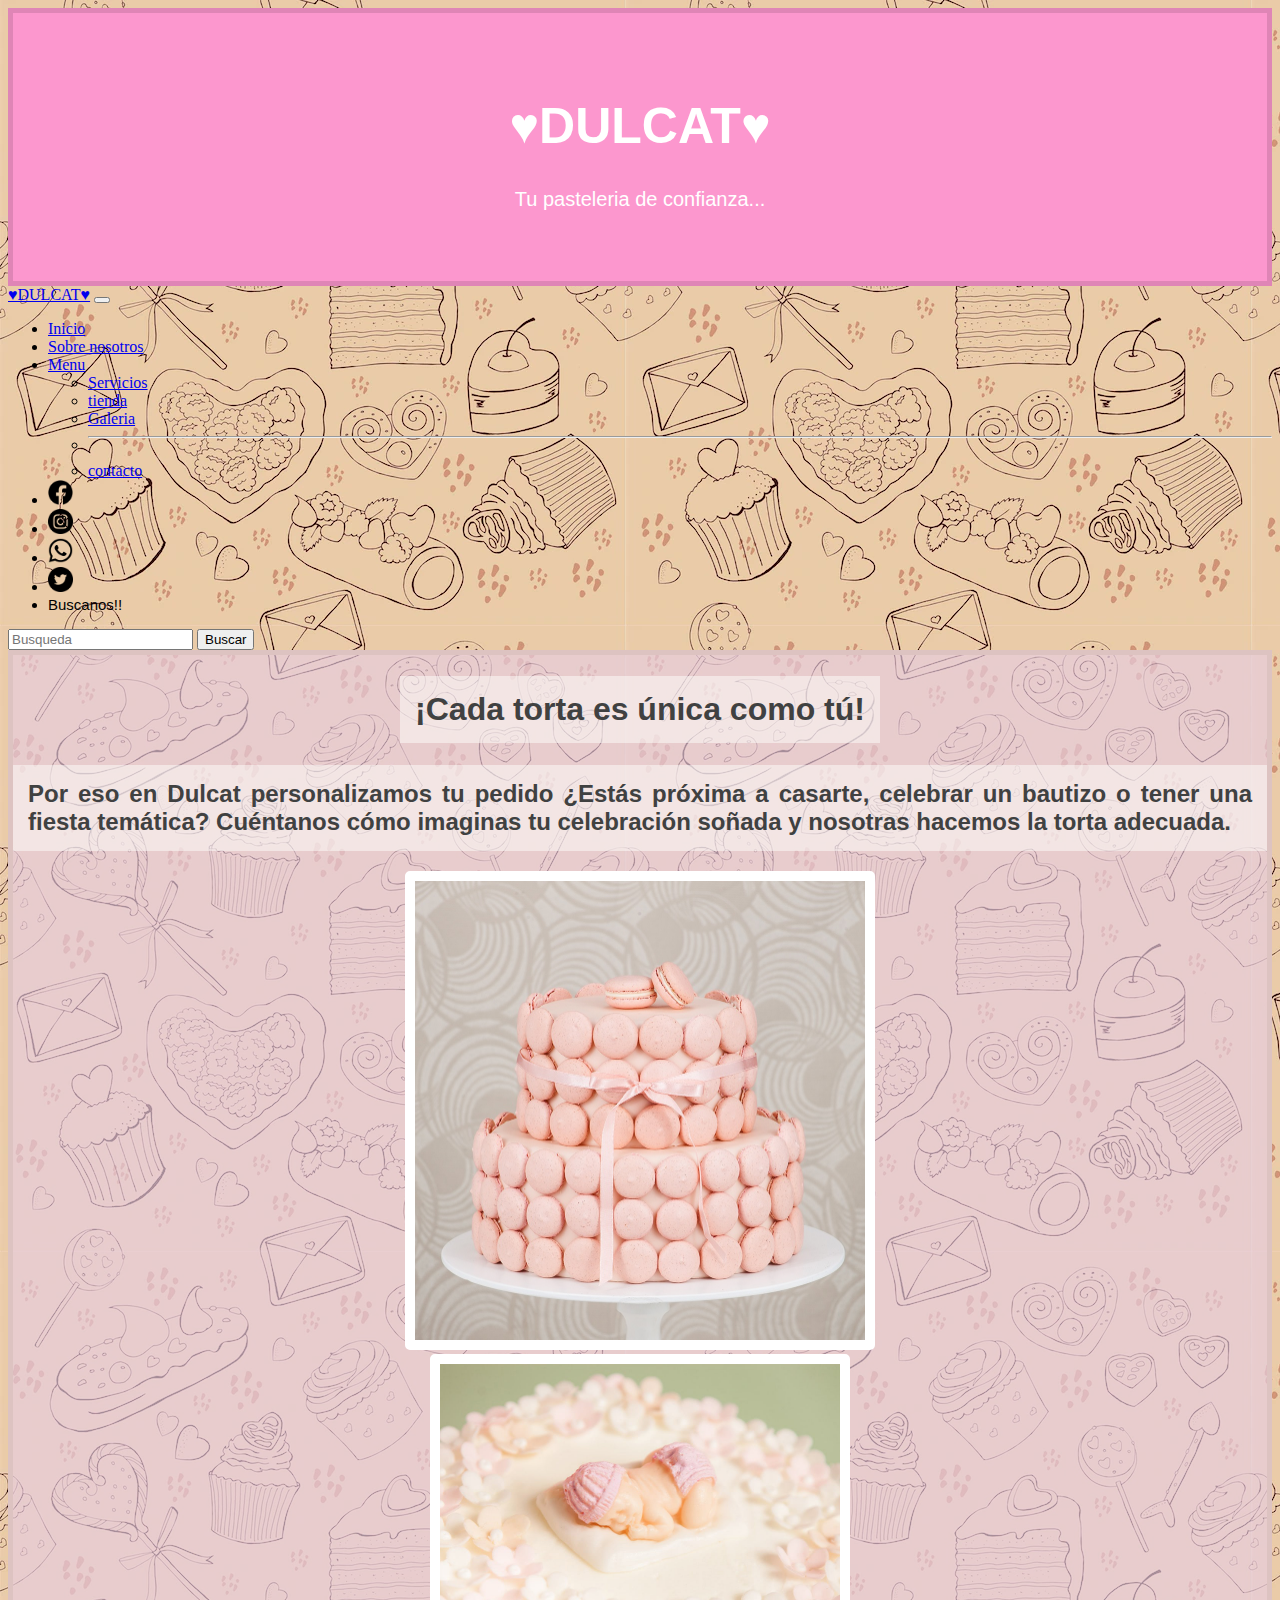
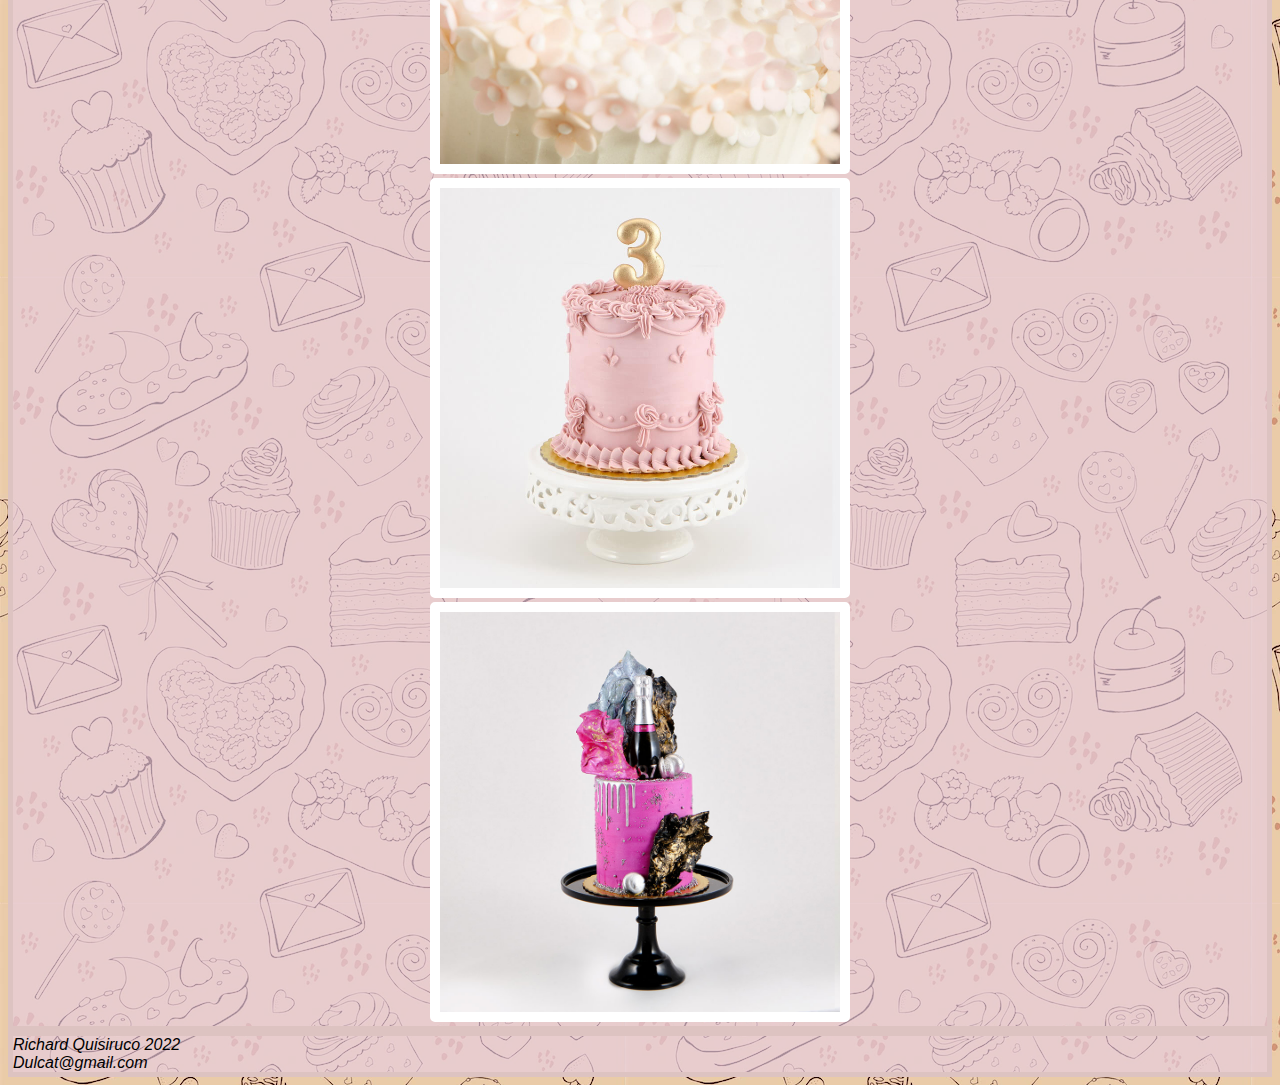
==== index.html @ e0907a98 "prueba1" ====
<!DOCTYPE html>
<html lang="es">

<head>
    <meta charset="UTF-8">
    <meta http-equiv="X-UA-Compatible" content="IE=edge">
    <meta name="viewport" content="width=device-width, initial-scale=1.0">
    <link rel="stylesheet" href="./Estilos/estilos2.css">
    <link href="https://cdn.jsdelivr.net/npm/bootstrap@5.2.0/dist/css/bootstrap.min.css" rel="stylesheet"
        integrity="sha384-gH2yIJqKdNHPEq0n4Mqa/HGKIhSkIHeL5AyhkYV8i59U5AR6csBvApHHNl/vI1Bx" crossorigin="anonymous">
    <!--tipo de letra-->
    <link rel="preconectar" href="https://fonts.googleapis.com">
    <link rel="preconectar" href="https://fonts.gstatic.com" crossorigin>
    <link href="https: //fonts.googleapis.com/css2? family= Mochiy+Pop+One & display=swap" rel="stylesheet">
    <title>Dulcat</title>
</head>

<body>
    <!--cabezera primera fila-->
    <section class="container-fluid text-center">
        <header class="fondocabezera">
            <div class="col">
                <H1 class="titulo">♥DULCAT♥</H1>
                <p class="parrafo">Tu pasteleria de confianza...</p>
            </div>


            </div>
        </header>
        <!--contenido segunda fila iconos de navegacion-->
        <nav class="navbar navbar-expand-lg bg-light">
            <div class="container-fluid">
                <a class="navbar-brand" href="#">♥DULCAT♥</a>
                <button class="navbar-toggler" type="button" data-bs-toggle="collapse"
                    data-bs-target="#navbarSupportedContent" aria-controls="navbarSupportedContent"
                    aria-expanded="false" aria-label="Toggle navigation">
                    <span class="navbar-toggler-icon"></span>
                </button>
                <div class="collapse navbar-collapse" id="navbarSupportedContent">
                    <ul class="navbar-nav me-auto mb-2 mb-lg-0">
                        <li class="nav-item">
                            <a class="nav-link active" aria-current="page" href="./index.html">Inicio</a>
                        </li>
                        <li class="nav-item">
                            <a class="nav-link" href="./paginas/sobre nosotros.html">Sobre nosotros</a>
                        </li>
                        <li class="nav-item dropdown">
                            <a class="nav-link dropdown-toggle" href="#" role="button" data-bs-toggle="dropdown"
                                aria-expanded="false">
                                Menu
                            </a>
                            <ul class="dropdown-menu">
                                <li><a class="dropdown-item" href="./paginas/servicios.html">Servicios</a></li>
                                <li><a class="dropdown-item" href="./paginas/tienda.html">tienda</a></li>
                                <li><a class="dropdown-item" href="./paginas/galeria.html">Galeria</a></li>
                                <li>
                                    <hr class="dropdown-divider">
                                </li>
                                <li><a class="dropdown-item" href="./paginas/contactos.html">contacto</a></li>
                            </ul>
                        <li class="nav-item">
                            <a href="https://www.facebook.com" target="blank">
                                <img src="./paginas/iconos/facebook.png" alt="facebook" width="25px">
                            </a>
                        </li>
                        <li class="nav-item">
                            <a href="https://www.instagram.com" target="blank">
                                <img src="./paginas/iconos/instagram.png" alt="instagram" width="25px">
                        </li>
                        <li class="nav-item">
                            <a href="https://www.whatsapp.com" target="blank">
                                <img src="./paginas/iconos/whatsapp.png" alt="whatsapp" width="25px">
                            </a>
                        </li>
                        <li class="nav-item">
                            <a href="https://twitter.com" target="blank">
                                <img src="./paginas/iconos/twitter.png" alt="twitter" width="25px">
                            </a>
                        </li>

                        </li>
                        <li class="nav-item buscanos">
                            <a class="nav-link disabled buscanos">Buscanos!!</a>
                        </li>
                    </ul>
                    <form class="d-flex" role="search">
                        <input class="form-control me-2" type="search" placeholder="Busqueda" aria-label="Search">
                        <button class="btn btn-outline-success" type="submit">Buscar</button>
                    </form>
                </div>
            </div>
        </nav>
        <!--contenido tercera y cuarta fila-->
        <section class="contenido">
            <div class="row align-self-center">
                <div class="col gy-5">
                    <h1 class="parrafo2 text-center">¡Cada torta es única como tú!</h1>
                    <h2 class="parrafo2">Por eso en Dulcat personalizamos tu pedido
                        ¿Estás próxima a casarte, celebrar un bautizo o tener una fiesta temática? Cuéntanos cómo
                        imaginas tu celebración soñada y nosotras hacemos la torta adecuada.
                    </h2>
                </div>
                <div class="col gy-5">
                    <img class="tortas" src="/paginas/IMAGENES/MG_5176-copia.jpg" alt="torta de bodas" width="450px">
                </div>
            </div>
            <div class="row align-self-center">
                <div class="col gy-5">
                    <img class="tortas" src="/paginas/IMAGENES/bautizo.jpg" alt="torta de bodas" width="400px">
                </div>
                <div class="col gy-5">
                    <img class="tortas" src="/paginas/IMAGENES/dulcat-studio032881-1.jpg" alt="torta de bodas"
                        width="400px">
                </div>
                <div class="col gy-5">
                    <img class="tortas" src="/paginas/IMAGENES/dulcat-studio03326.jpg" alt="torta de bodas"
                        width="400px">
                </div>
            </div>
        </section>
        <!--pie de pagina-->
        <section class="piedepagina">
            <footer>
                <address>
                    Richard Quisiruco 2022<br />
                    Dulcat@gmail.com
                </address>
            </footer>
            </div>

        </section>
    </section>
    <script src="https://cdn.jsdelivr.net/npm/bootstrap@5.2.0/dist/js/bootstrap.bundle.min.js"
        integrity="sha384-A3rJD856KowSb7dwlZdYEkO39Gagi7vIsF0jrRAoQmDKKtQBHUuLZ9AsSv4jD4Xa"
        crossorigin="anonymous"></script>
</body>

</html>
---- Estilos/estilos2.css ----
body {
    background-image: url(/paginas/IMAGENES/pasteleria.webp);
    margin:none;
}
/*titulo central*/
.fondocabezera {
    background-color: rgb(252, 151, 206);
    padding: 50px;
    border: 05px solid rgb(223, 133, 182);
    text-decoration: none;
}
.titulo {
    text-align: center;
    font-family: 'Mochiy Pop One', sans-serif;
    font-size: 50px;
    color: rgb(255, 255, 255);  
}
.parrafo {
    color: rgb(255, 255, 255);
    font-size: 20px;
    text-align: center;
    font-family: 'Mochiy Pop One', sans-serif 
}
/*botones de navegacion*/
.pestañas {
    color: rgb(255, 250, 250);
    font-size: 30px;
    border-radius: 05px;
    text-decoration: none;
    font-family: 'Mochiy Pop One', sans-serif;   
}
.row {
    text-align: center;
    justify-items: center;
    align-items: center;

}
.col {
    text-align: center;
    text-align: center;
    justify-items: center;
    align-items: center;
}
/*iconos de redes sociales*/
.buscanos {
    font-size: 15px;
    bottom: bolder;
    font-family: 'Mochiy Pop One', sans-serif;
    animation-name: buscanos;
    animation-duration: 2s;
    animation-timing-function: ease;
    animation-iteration-count: infinite;
}

@keyframes buscanos {
    100% {background-color: rgba(230, 204, 222, 0.692);}
}
/*imagenes de torta*/
.tortas {
    border: 10px solid rgb(255, 255, 255);
    border-radius: 05px;
    transition: width 3s;
}
.tortas:hover {
    width: 600px;
}

/*contenido*/
.contenido {
    border: 05px solid rgb(221, 195, 193);
    background-color: rgba(230, 204, 222, 0.692);

}
.parrafo2 {
    color: rgb(64, 65, 65);
    text-align: justify;
    font-family: 'Mochiy Pop One', sans-serif;
    padding: 15px;
    background-color: rgba(253, 253, 250, 0.514);
}
/*formulario*/
.formulario {
    background-color: rgba(230, 204, 222, 0.692);
}

/*footer*/
.piedepagina {
    border: 05px solid rgb(221, 195, 193);
    background-color: rgba(230, 204, 222, 0.692);
    font-family: 'Mochiy Pop One', sans-serif;
}
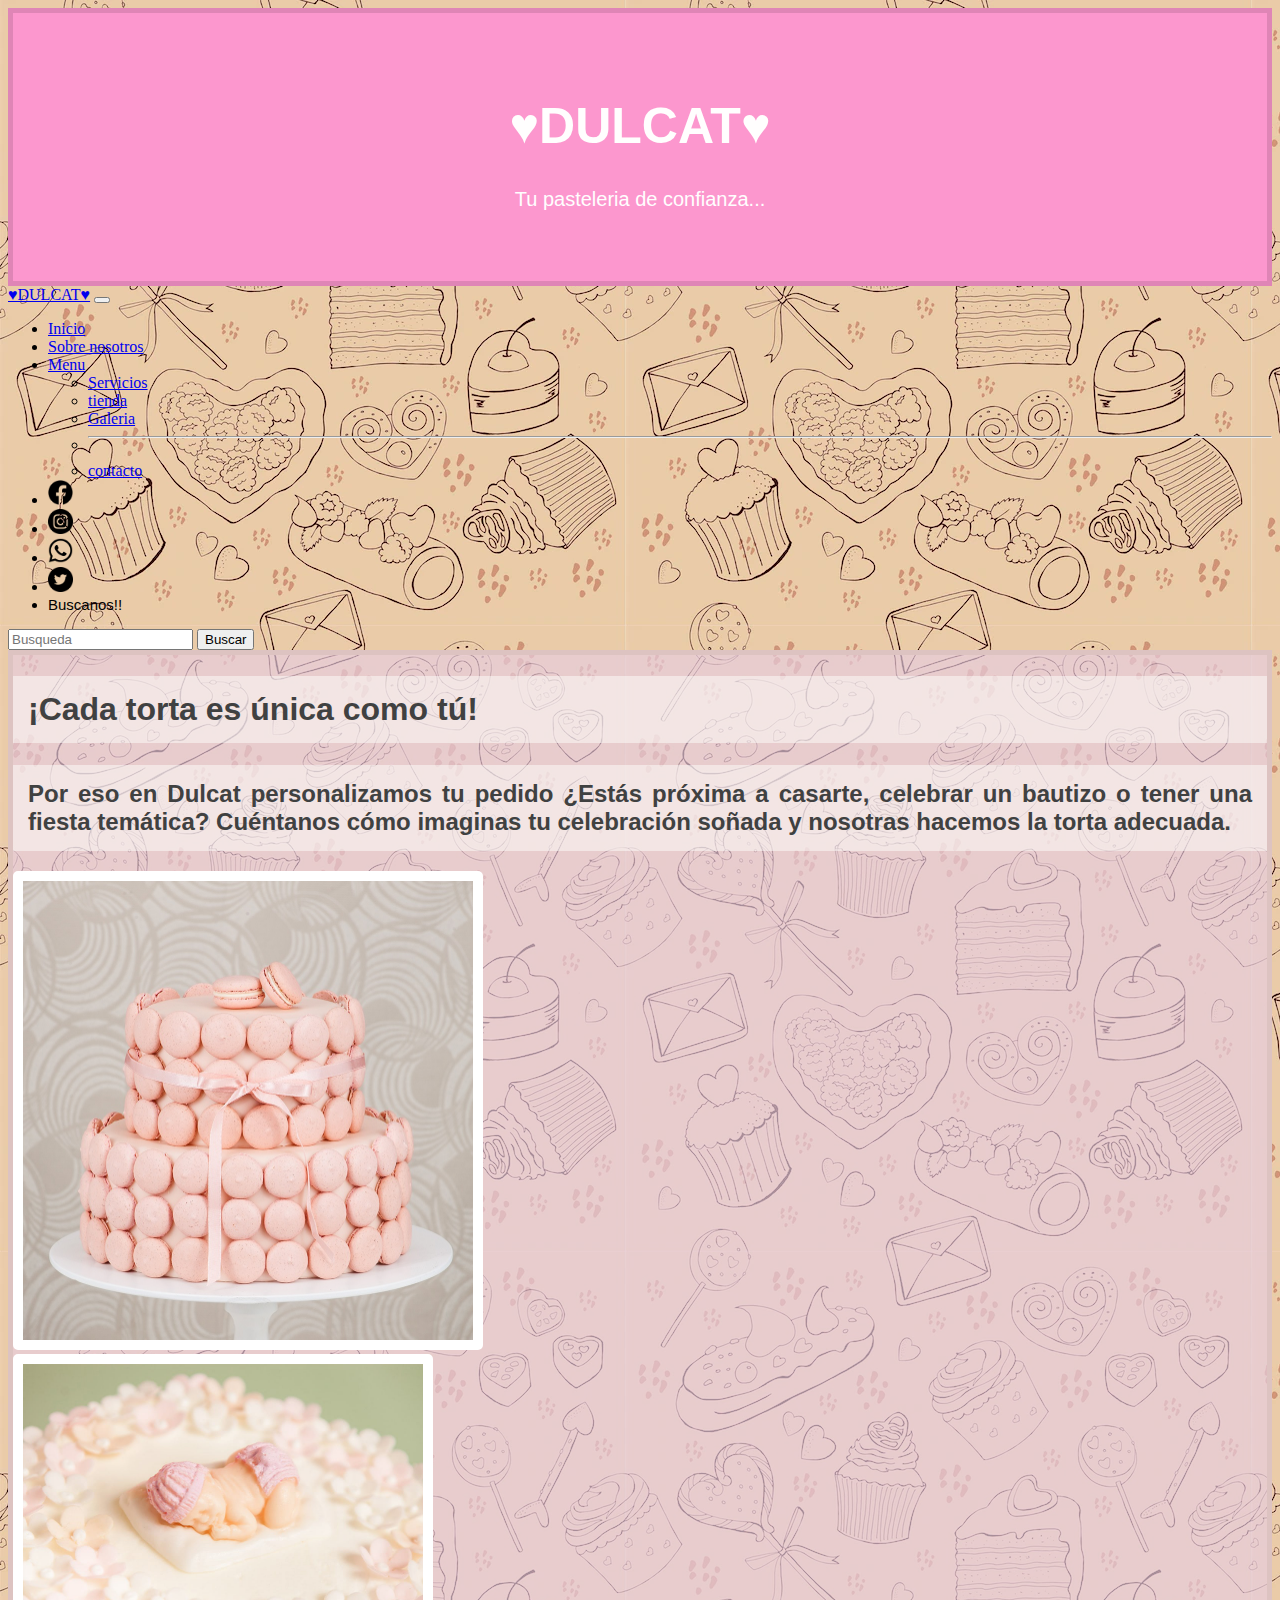
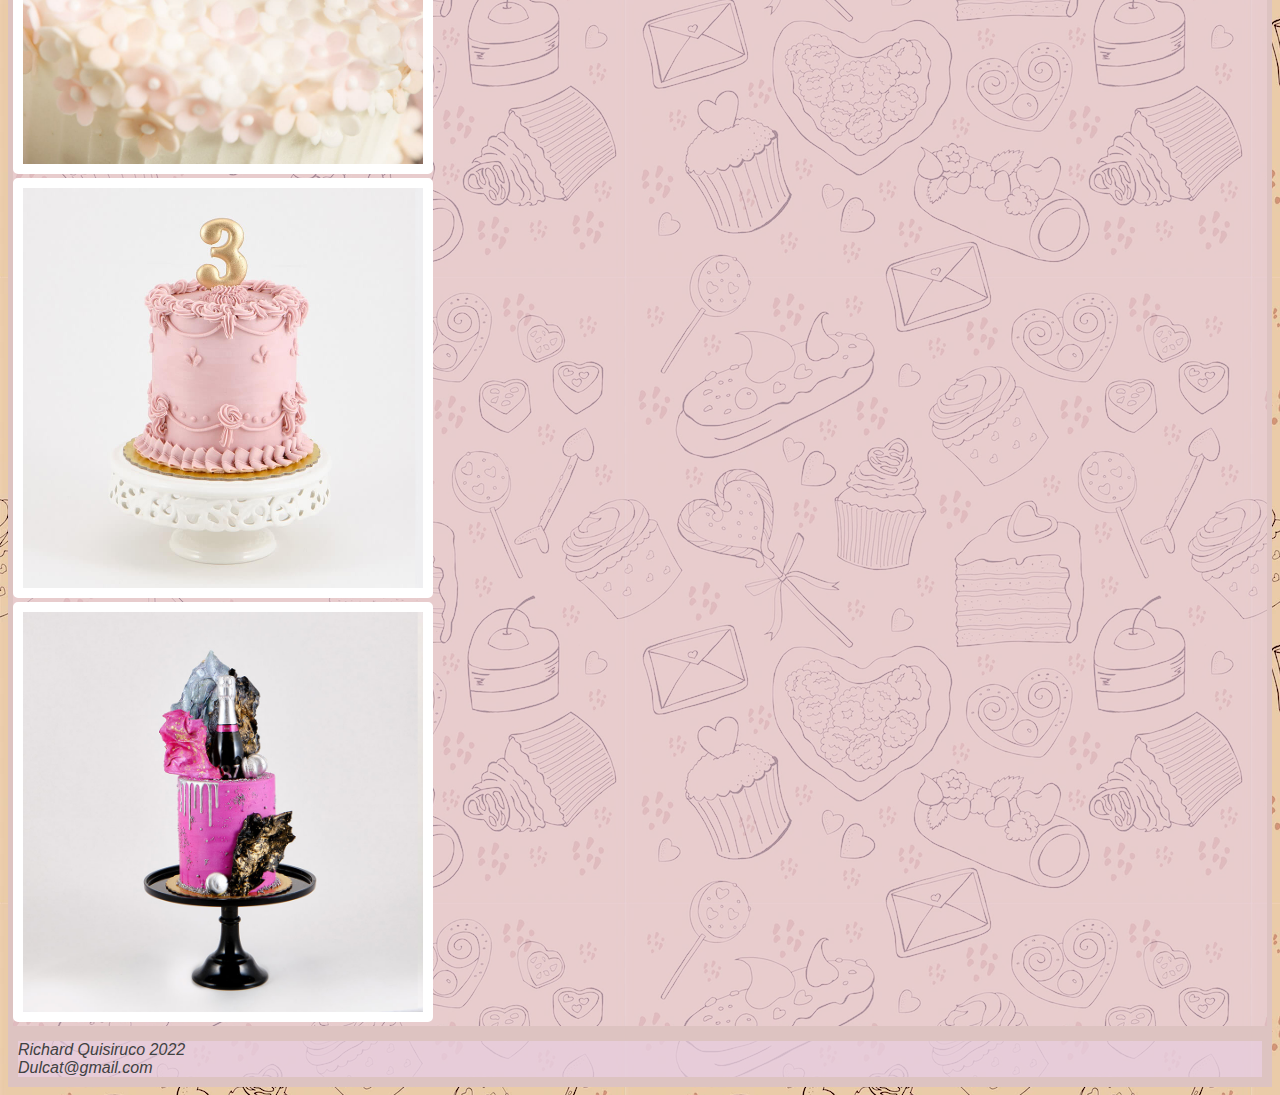
==== commit da97f695: "agregando scss,import y variables" ====
--- a/index.html
+++ b/index.html
@@ -5,7 +5,7 @@
     <meta charset="UTF-8">
     <meta http-equiv="X-UA-Compatible" content="IE=edge">
     <meta name="viewport" content="width=device-width, initial-scale=1.0">
-    <link rel="stylesheet" href="./Estilos/estilos2.css">
+    <link rel="stylesheet" href="./Estilos/Estilos.css">
     <link href="https://cdn.jsdelivr.net/npm/bootstrap@5.2.0/dist/css/bootstrap.min.css" rel="stylesheet"
         integrity="sha384-gH2yIJqKdNHPEq0n4Mqa/HGKIhSkIHeL5AyhkYV8i59U5AR6csBvApHHNl/vI1Bx" crossorigin="anonymous">
     <!--tipo de letra-->
@@ -60,21 +60,21 @@
                             </ul>
                         <li class="nav-item">
                             <a href="https://www.facebook.com" target="blank">
-                                <img src="./paginas/iconos/facebook.png" alt="facebook" width="25px">
+                                <img src="./iconos/facebook.png" alt="facebook" width="25px">
                             </a>
                         </li>
                         <li class="nav-item">
                             <a href="https://www.instagram.com" target="blank">
-                                <img src="./paginas/iconos/instagram.png" alt="instagram" width="25px">
+                                <img src="./iconos/instagram.png" alt="instagram" width="25px">
                         </li>
                         <li class="nav-item">
                             <a href="https://www.whatsapp.com" target="blank">
-                                <img src="./paginas/iconos/whatsapp.png" alt="whatsapp" width="25px">
+                                <img src="./iconos/whatsapp.png" alt="whatsapp" width="25px">
                             </a>
                         </li>
                         <li class="nav-item">
                             <a href="https://twitter.com" target="blank">
-                                <img src="./paginas/iconos/twitter.png" alt="twitter" width="25px">
+                                <img src="./iconos/twitter.png" alt="twitter" width="25px">
                             </a>
                         </li>
 
@@ -101,19 +101,19 @@
                     </h2>
                 </div>
                 <div class="col gy-5">
-                    <img class="tortas" src="/paginas/IMAGENES/MG_5176-copia.jpg" alt="torta de bodas" width="450px">
+                    <img class="tortas" src="./IMAGENES/MG_5176-copia.jpg" alt="torta de bodas" width="450px">
                 </div>
             </div>
             <div class="row align-self-center">
                 <div class="col gy-5">
-                    <img class="tortas" src="/paginas/IMAGENES/bautizo.jpg" alt="torta de bodas" width="400px">
+                    <img class="tortas" src="./IMAGENES/bautizo.jpg" alt="torta de bodas" width="400px">
                 </div>
                 <div class="col gy-5">
-                    <img class="tortas" src="/paginas/IMAGENES/dulcat-studio032881-1.jpg" alt="torta de bodas"
+                    <img class="tortas" src="./IMAGENES/dulcat-studio032881-1.jpg" alt="torta de bodas"
                         width="400px">
                 </div>
                 <div class="col gy-5">
-                    <img class="tortas" src="/paginas/IMAGENES/dulcat-studio03326.jpg" alt="torta de bodas"
+                    <img class="tortas" src="./IMAGENES/dulcat-studio03326.jpg" alt="torta de bodas"
                         width="400px">
                 </div>
             </div>
--- a/Estilos/Estilos.css
+++ b/Estilos/Estilos.css
@@ -0,0 +1,80 @@
+body {
+  background-image: url(../IMAGENES/pasteleria.webp);
+}
+body section header {
+  background-color: rgb(252, 151, 206);
+  padding: 50px;
+  border: 5px solid rgb(223, 133, 182);
+  text-decoration: none;
+}
+body section header div h1 {
+  text-align: center;
+  font-family: "Mochiy Pop One", sans-serif;
+  font-size: 50px;
+  color: rgb(255, 254, 254);
+}
+body section header div p {
+  color: rgb(255, 254, 254);
+  font-size: 20px;
+  text-align: center;
+  font-family: "Mochiy Pop One", sans-serif;
+}
+body section section {
+  border: 5px solid rgb(221, 195, 193);
+  background-color: rgba(230, 204, 222, 0.692);
+}
+
+.contenido div div h1 {
+  color: rgb(64, 65, 65);
+  text-align: justify;
+  font-family: "Mochiy Pop One", sans-serif;
+  padding: 15px;
+  background-color: rgba(253, 253, 250, 0.514);
+}
+.contenido div div h2 {
+  color: rgb(64, 65, 65);
+  text-align: justify;
+  font-family: "Mochiy Pop One", sans-serif;
+  padding: 15px;
+  background-color: rgba(253, 253, 250, 0.514);
+}
+.contenido div div img {
+  border: 10px solid rgb(255, 255, 255);
+  border-radius: 5px;
+  transition: width 2s;
+}
+.contenido div div img:hover {
+  width: 465px;
+}
+
+.buscanos {
+  font-size: 15px;
+  bottom: bolder;
+  font-family: "Mochiy Pop One", sans-serif;
+  -webkit-animation-name: buscanos;
+          animation-name: buscanos;
+  -webkit-animation-duration: 2s;
+          animation-duration: 2s;
+  -webkit-animation-timing-function: ease;
+          animation-timing-function: ease;
+  -webkit-animation-iteration-count: infinite;
+          animation-iteration-count: infinite;
+}
+
+@-webkit-keyframes buscanos {
+  100% {
+    background-color: rgba(230, 204, 222, 0.692);
+  }
+}
+
+@keyframes buscanos {
+  100% {
+    background-color: rgba(230, 204, 222, 0.692);
+  }
+}
+section footer address {
+  border: 5px solid rgb(221, 195, 193);
+  background-color: rgba(230, 204, 222, 0.692);
+  font-family: "Mochiy Pop One", sans-serif;
+  color: rgb(64, 65, 65);
+}/*# sourceMappingURL=estilos.css.map */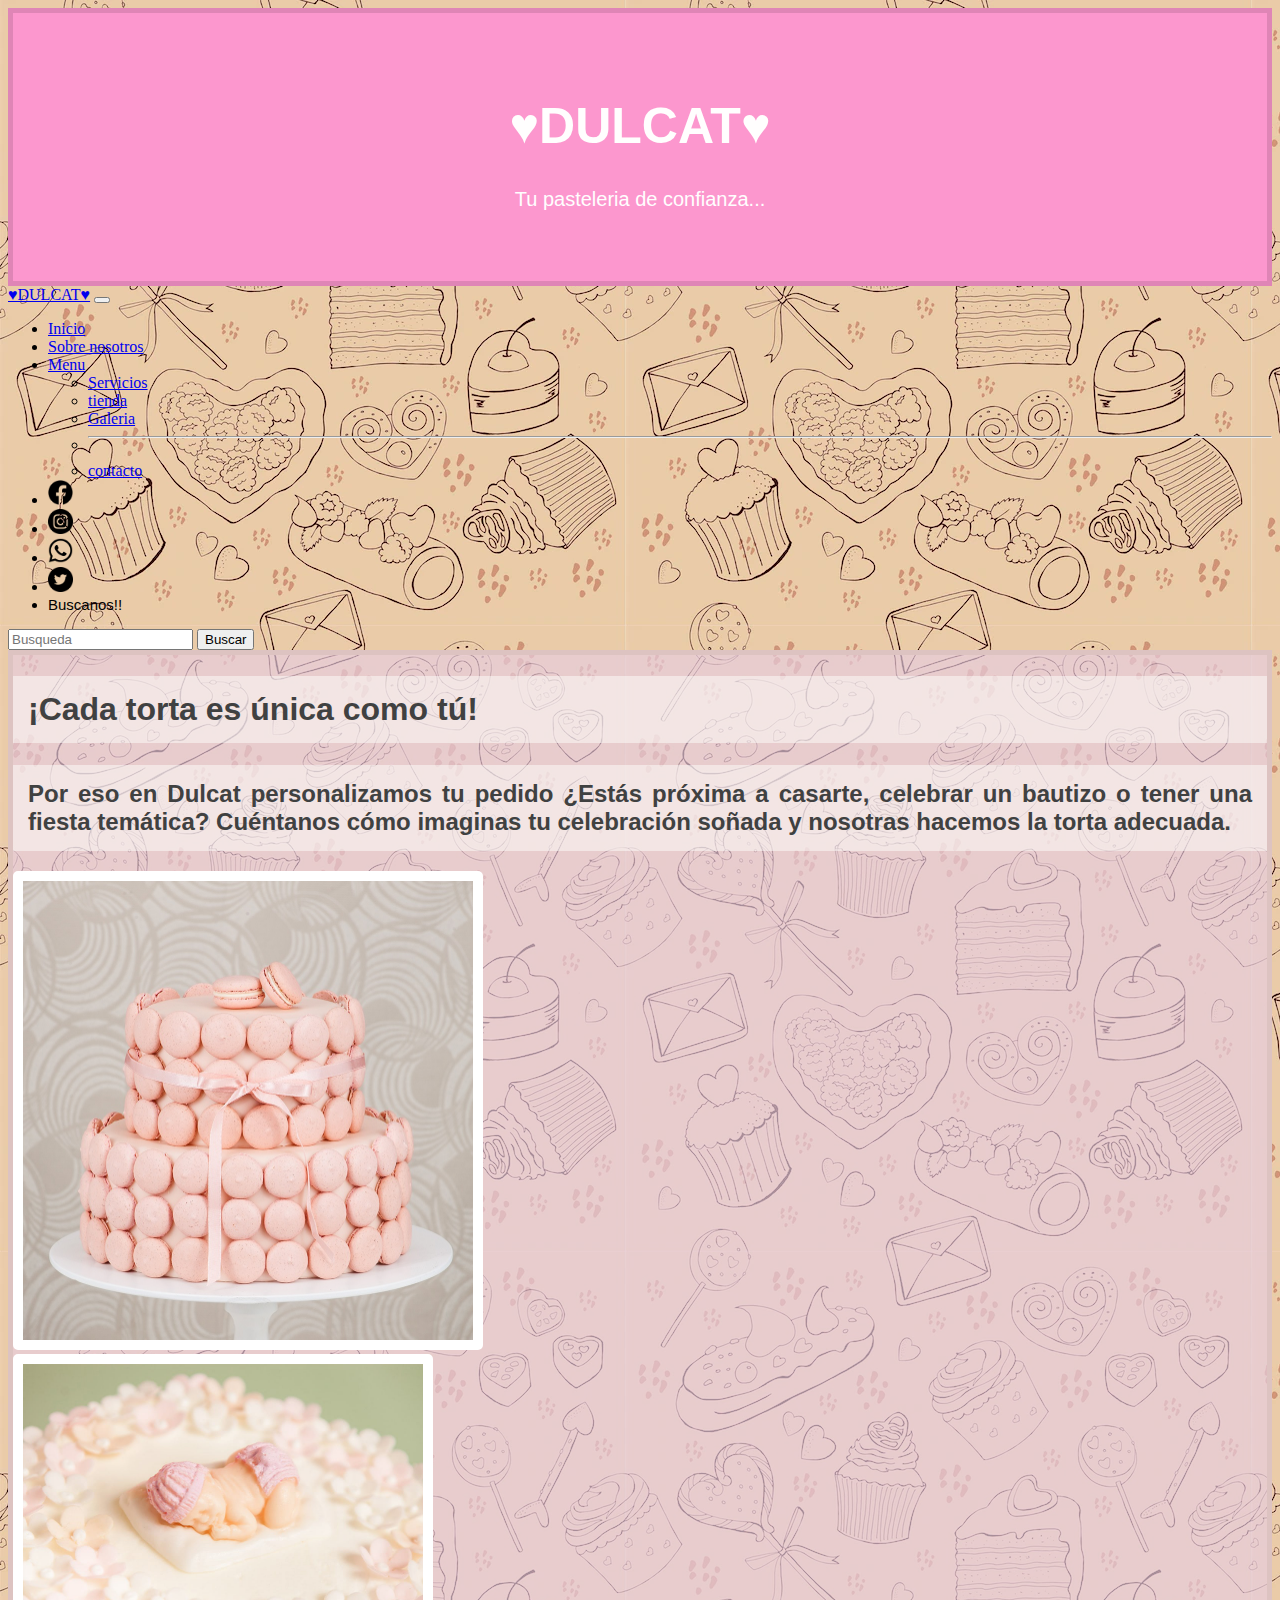
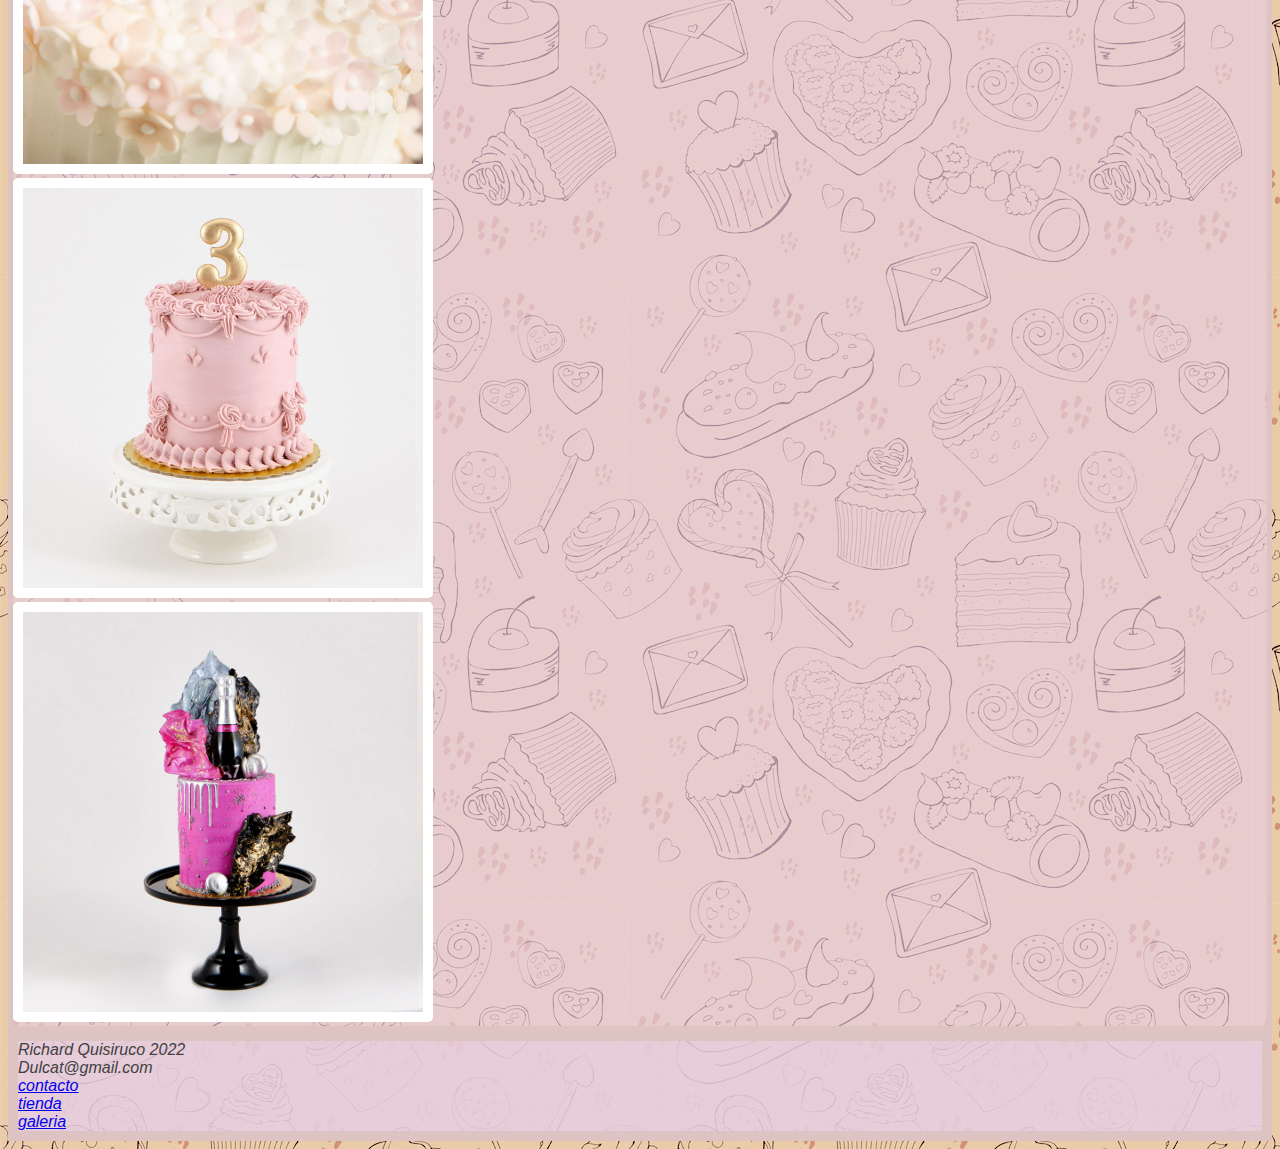
==== commit 2e61983a: "actualizacion extend,mixin y maps" ====
--- a/index.html
+++ b/index.html
@@ -12,6 +12,8 @@
     <link rel="preconectar" href="https://fonts.googleapis.com">
     <link rel="preconectar" href="https://fonts.gstatic.com" crossorigin>
     <link href="https: //fonts.googleapis.com/css2? family= Mochiy+Pop+One & display=swap" rel="stylesheet">
+    <meta name="description" content="sitio de venta de tortas">
+    <meta name="keywords" content="tortas,dulces,decorativas,tortas de boda,pasteles">
     <title>Dulcat</title>
 </head>
 
@@ -124,6 +126,15 @@
                 <address>
                     Richard Quisiruco 2022<br />
                     Dulcat@gmail.com
+                    <div>
+                        <a href="./paginas/contactos.html" class="mapa">contacto</a>
+                    </div>
+                    <div>
+                        <a href="./paginas/tienda.html" class="mapa">tienda</a>
+                    </div>
+                    <div>
+                        <a href="./paginas/galeria.html" class="mapa">galeria</a>
+                    </div>
                 </address>
             </footer>
             </div>
--- a/Estilos/Estilos.css
+++ b/Estilos/Estilos.css
@@ -11,6 +11,7 @@
   text-align: center;
   font-family: "Mochiy Pop One", sans-serif;
   font-size: 50px;
+  /*intente cambiar este color del texto con la variable y me salio error*/
   color: rgb(255, 254, 254);
 }
 body section header div p {
@@ -37,14 +38,6 @@
   font-family: "Mochiy Pop One", sans-serif;
   padding: 15px;
   background-color: rgba(253, 253, 250, 0.514);
-}
-.contenido div div img {
-  border: 10px solid rgb(255, 255, 255);
-  border-radius: 5px;
-  transition: width 2s;
-}
-.contenido div div img:hover {
-  width: 465px;
 }
 
 .buscanos {
@@ -77,4 +70,28 @@
   background-color: rgba(230, 204, 222, 0.692);
   font-family: "Mochiy Pop One", sans-serif;
   color: rgb(64, 65, 65);
+}
+
+.tortas:hover {
+  width: 520px;
+}
+
+.parrafo2 {
+  color: rgb(64, 65, 65);
+  text-align: justify;
+  font-family: "Mochiy Pop One", sans-serif;
+  padding: 15px;
+  background-color: rgba(253, 253, 250, 0.514);
+}
+
+.tortas {
+  border: 10px solid rgb(255, 255, 255);
+  border-radius: 5px;
+  transition: width 3s;
+}
+
+.formulario {
+  color: rgb(51, 46, 66);
+  background-color: rgba(241, 198, 228, 0.795);
+  font-family: "Mochiy Pop One", sans-serif;
 }/*# sourceMappingURL=estilos.css.map */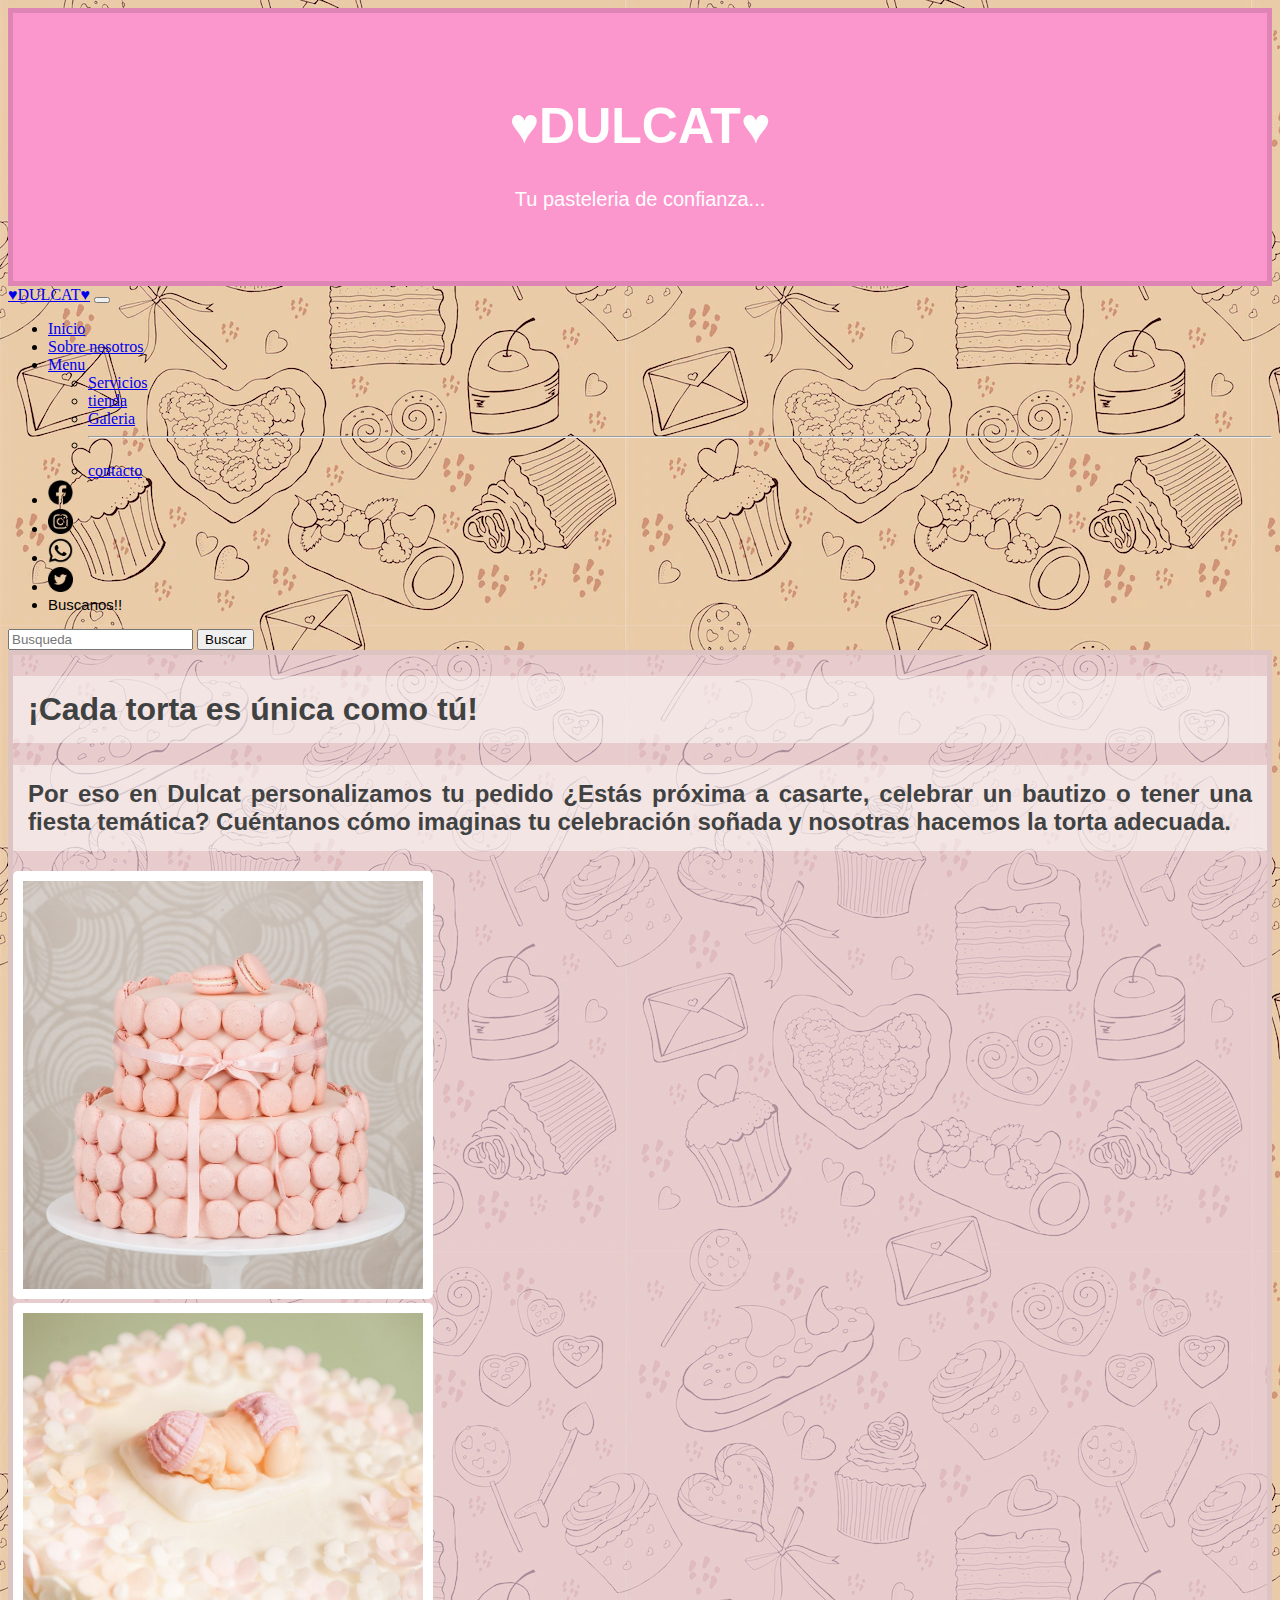
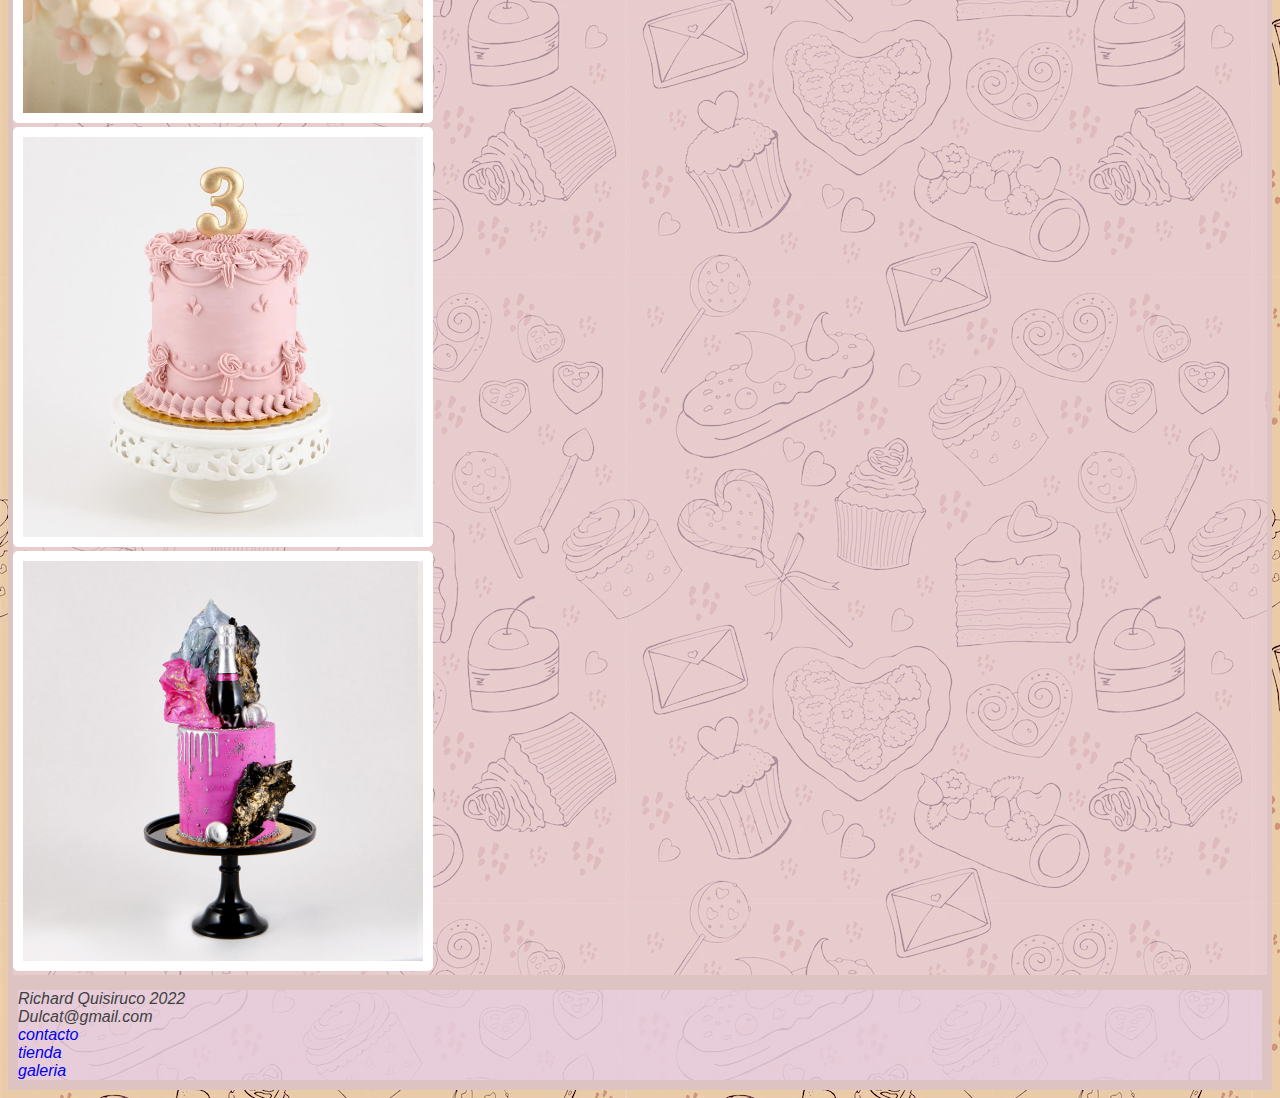
==== commit 4b81fddb: "prueba de correcciones" ====
--- a/index.html
+++ b/index.html
@@ -12,6 +12,7 @@
     <link rel="preconectar" href="https://fonts.googleapis.com">
     <link rel="preconectar" href="https://fonts.gstatic.com" crossorigin>
     <link href="https: //fonts.googleapis.com/css2? family= Mochiy+Pop+One & display=swap" rel="stylesheet">
+    <link rel="shortcut icon" href="./iconos/icons8-pastel-de-limón-64.png">
     <meta name="description" content="sitio de venta de tortas">
     <meta name="keywords" content="tortas,dulces,decorativas,tortas de boda,pasteles">
     <title>Dulcat</title>
@@ -103,7 +104,7 @@
                     </h2>
                 </div>
                 <div class="col gy-5">
-                    <img class="tortas" src="./IMAGENES/MG_5176-copia.jpg" alt="torta de bodas" width="450px">
+                    <img class="tortas" src="./IMAGENES/MG_5176-copia.jpg" alt="torta de bodas" width="400px">
                 </div>
             </div>
             <div class="row align-self-center">
--- a/Estilos/Estilos.css
+++ b/Estilos/Estilos.css
@@ -72,8 +72,12 @@
   color: rgb(64, 65, 65);
 }
 
+.mapa {
+  text-decoration: none;
+}
+
 .tortas:hover {
-  width: 520px;
+  width: 450px;
 }
 
 .parrafo2 {
@@ -87,7 +91,7 @@
 .tortas {
   border: 10px solid rgb(255, 255, 255);
   border-radius: 5px;
-  transition: width 3s;
+  transition: width 1s;
 }
 
 .formulario {
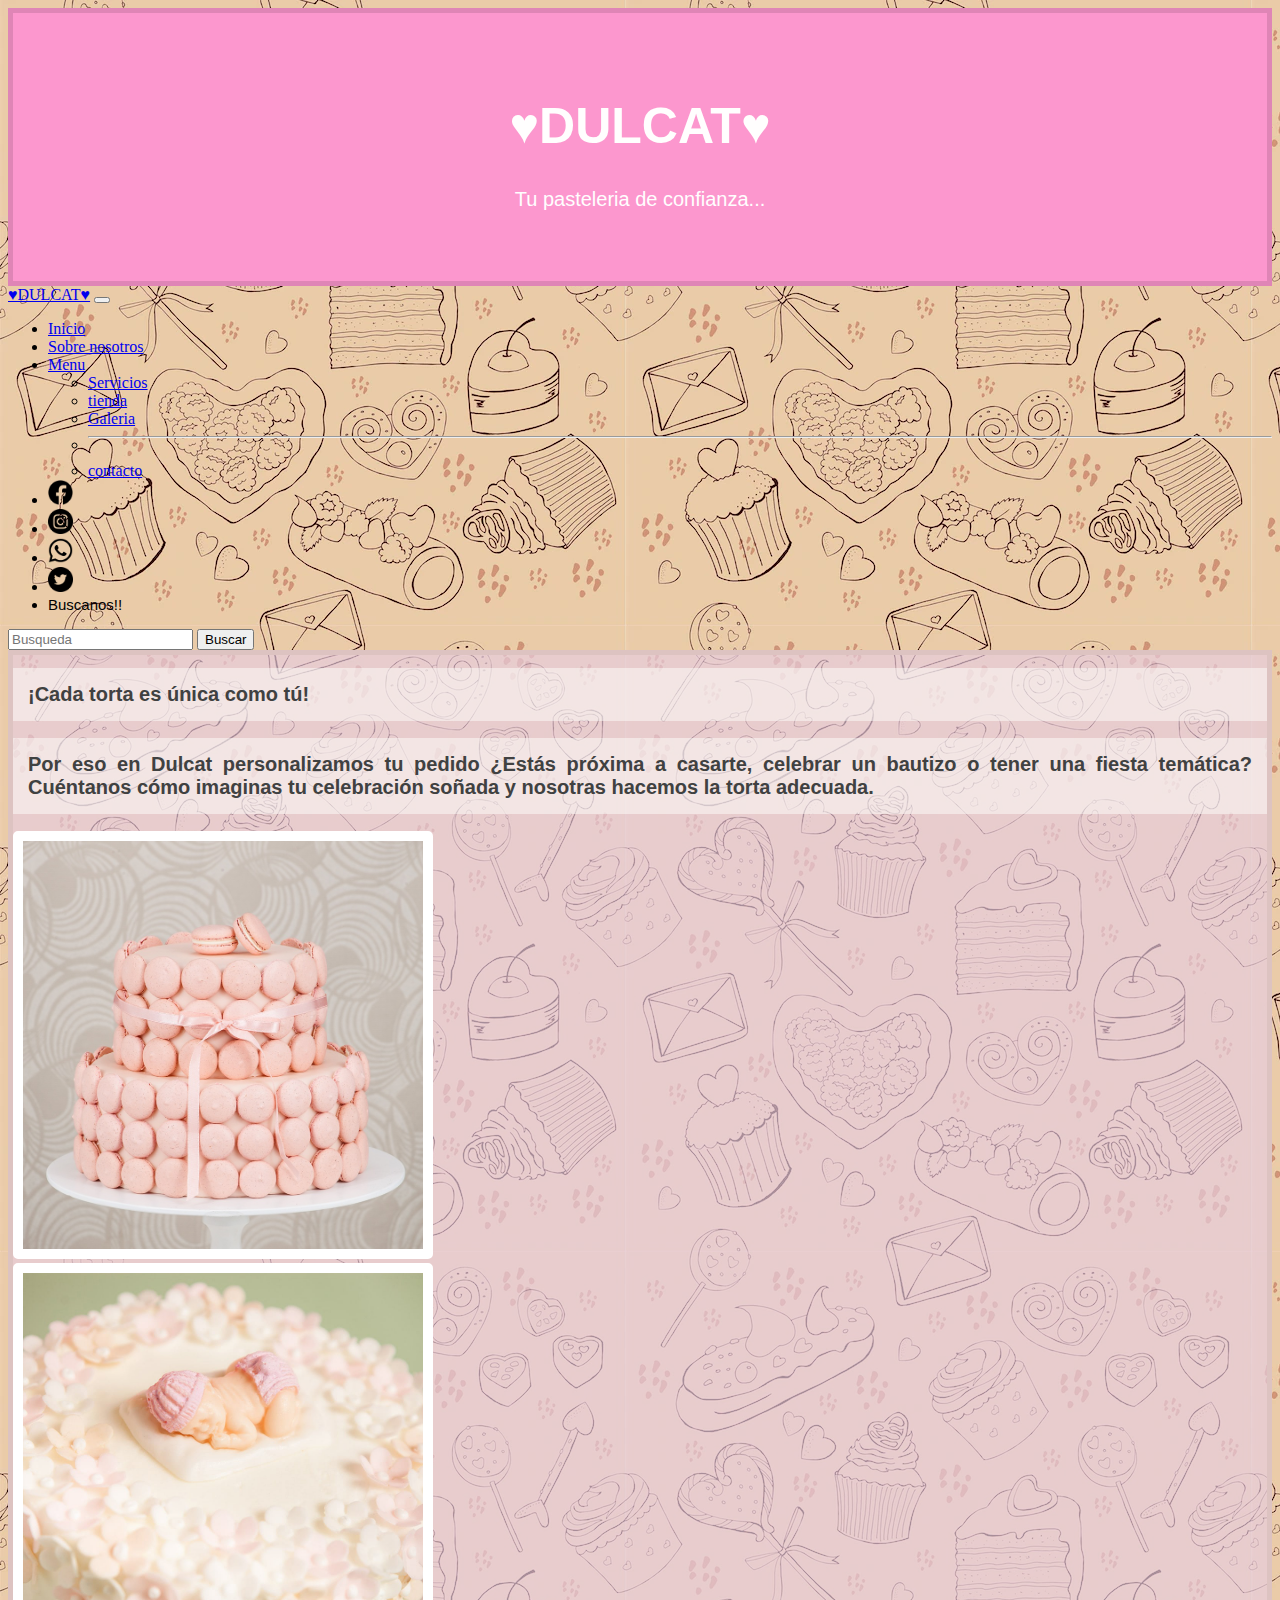
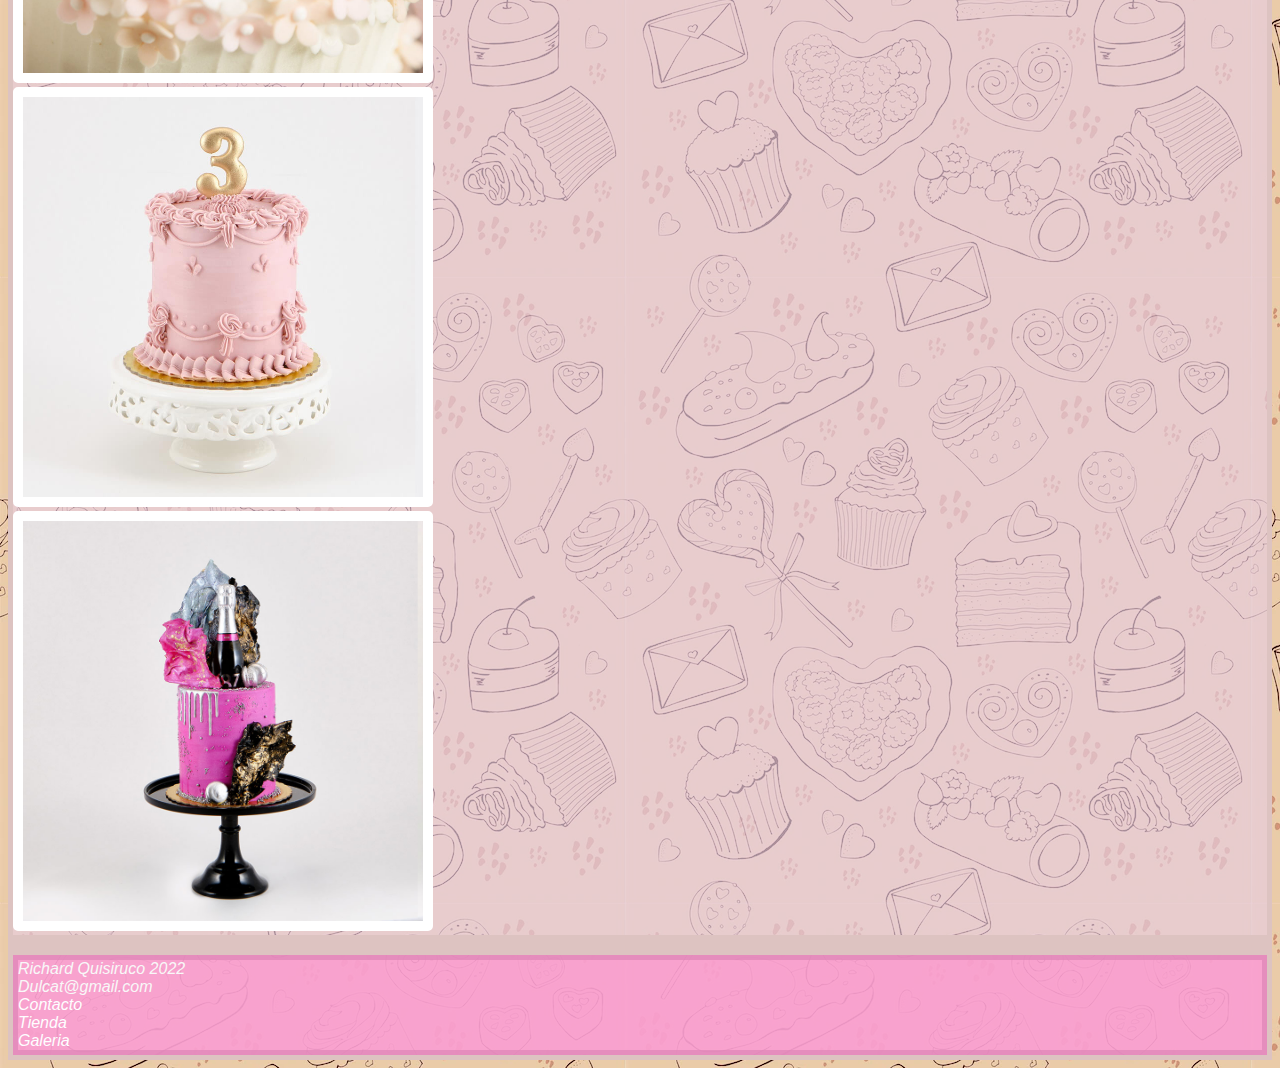
==== commit 953442a3: "agregado y actualizacion" ====
--- a/index.html
+++ b/index.html
@@ -112,15 +112,18 @@
                     <img class="tortas" src="./IMAGENES/bautizo.jpg" alt="torta de bodas" width="400px">
                 </div>
                 <div class="col gy-5">
-                    <img class="tortas" src="./IMAGENES/dulcat-studio032881-1.jpg" alt="torta de bodas"
-                        width="400px">
+                    <img class="tortas" src="./IMAGENES/dulcat-studio032881-1.jpg" alt="torta de bodas" width="400px">
                 </div>
                 <div class="col gy-5">
-                    <img class="tortas" src="./IMAGENES/dulcat-studio03326.jpg" alt="torta de bodas"
-                        width="400px">
+                    <img class="tortas" src="./IMAGENES/dulcat-studio03326.jpg" alt="torta de bodas" width="400px">
                 </div>
             </div>
         </section>
+        <!--contenido quinta fila-->
+        <section class="contenido">
+            
+        </section>
+
         <!--pie de pagina-->
         <section class="piedepagina">
             <footer>
@@ -128,13 +131,13 @@
                     Richard Quisiruco 2022<br />
                     Dulcat@gmail.com
                     <div>
-                        <a href="./paginas/contactos.html" class="mapa">contacto</a>
+                        <a href="./paginas/contactos.html" class="mapa">Contacto</a>
                     </div>
                     <div>
-                        <a href="./paginas/tienda.html" class="mapa">tienda</a>
+                        <a href="./paginas/tienda.html" class="mapa">Tienda</a>
                     </div>
                     <div>
-                        <a href="./paginas/galeria.html" class="mapa">galeria</a>
+                        <a href="./paginas/galeria.html" class="mapa">Galeria</a>
                     </div>
                 </address>
             </footer>
--- a/Estilos/Estilos.css
+++ b/Estilos/Estilos.css
@@ -66,18 +66,26 @@
   }
 }
 section footer address {
-  border: 5px solid rgb(221, 195, 193);
-  background-color: rgba(230, 204, 222, 0.692);
+  border: 5px solid rgba(223, 133, 183, 0.74);
+  background-color: rgba(252, 151, 206, 0.788);
   font-family: "Mochiy Pop One", sans-serif;
-  color: rgb(64, 65, 65);
+  color: rgb(248, 248, 248);
 }
 
 .mapa {
   text-decoration: none;
+  color: rgb(254, 254, 255);
 }
 
 .tortas:hover {
   width: 450px;
+}
+
+.d-block {
+  margin: 0 auto;
+  max-width: 60%;
+  border: 10px solid rgb(255, 255, 255);
+  border-radius: 5px;
 }
 
 .parrafo2 {
@@ -85,6 +93,7 @@
   text-align: justify;
   font-family: "Mochiy Pop One", sans-serif;
   padding: 15px;
+  font-size: 20px;
   background-color: rgba(253, 253, 250, 0.514);
 }
 
@@ -96,6 +105,9 @@
 
 .formulario {
   color: rgb(51, 46, 66);
-  background-color: rgba(241, 198, 228, 0.795);
+  background-color: rgba(230, 204, 222, 0.692);
+}
+.formulario label {
   font-family: "Mochiy Pop One", sans-serif;
+  color: rgb(80, 107, 131);
 }/*# sourceMappingURL=estilos.css.map */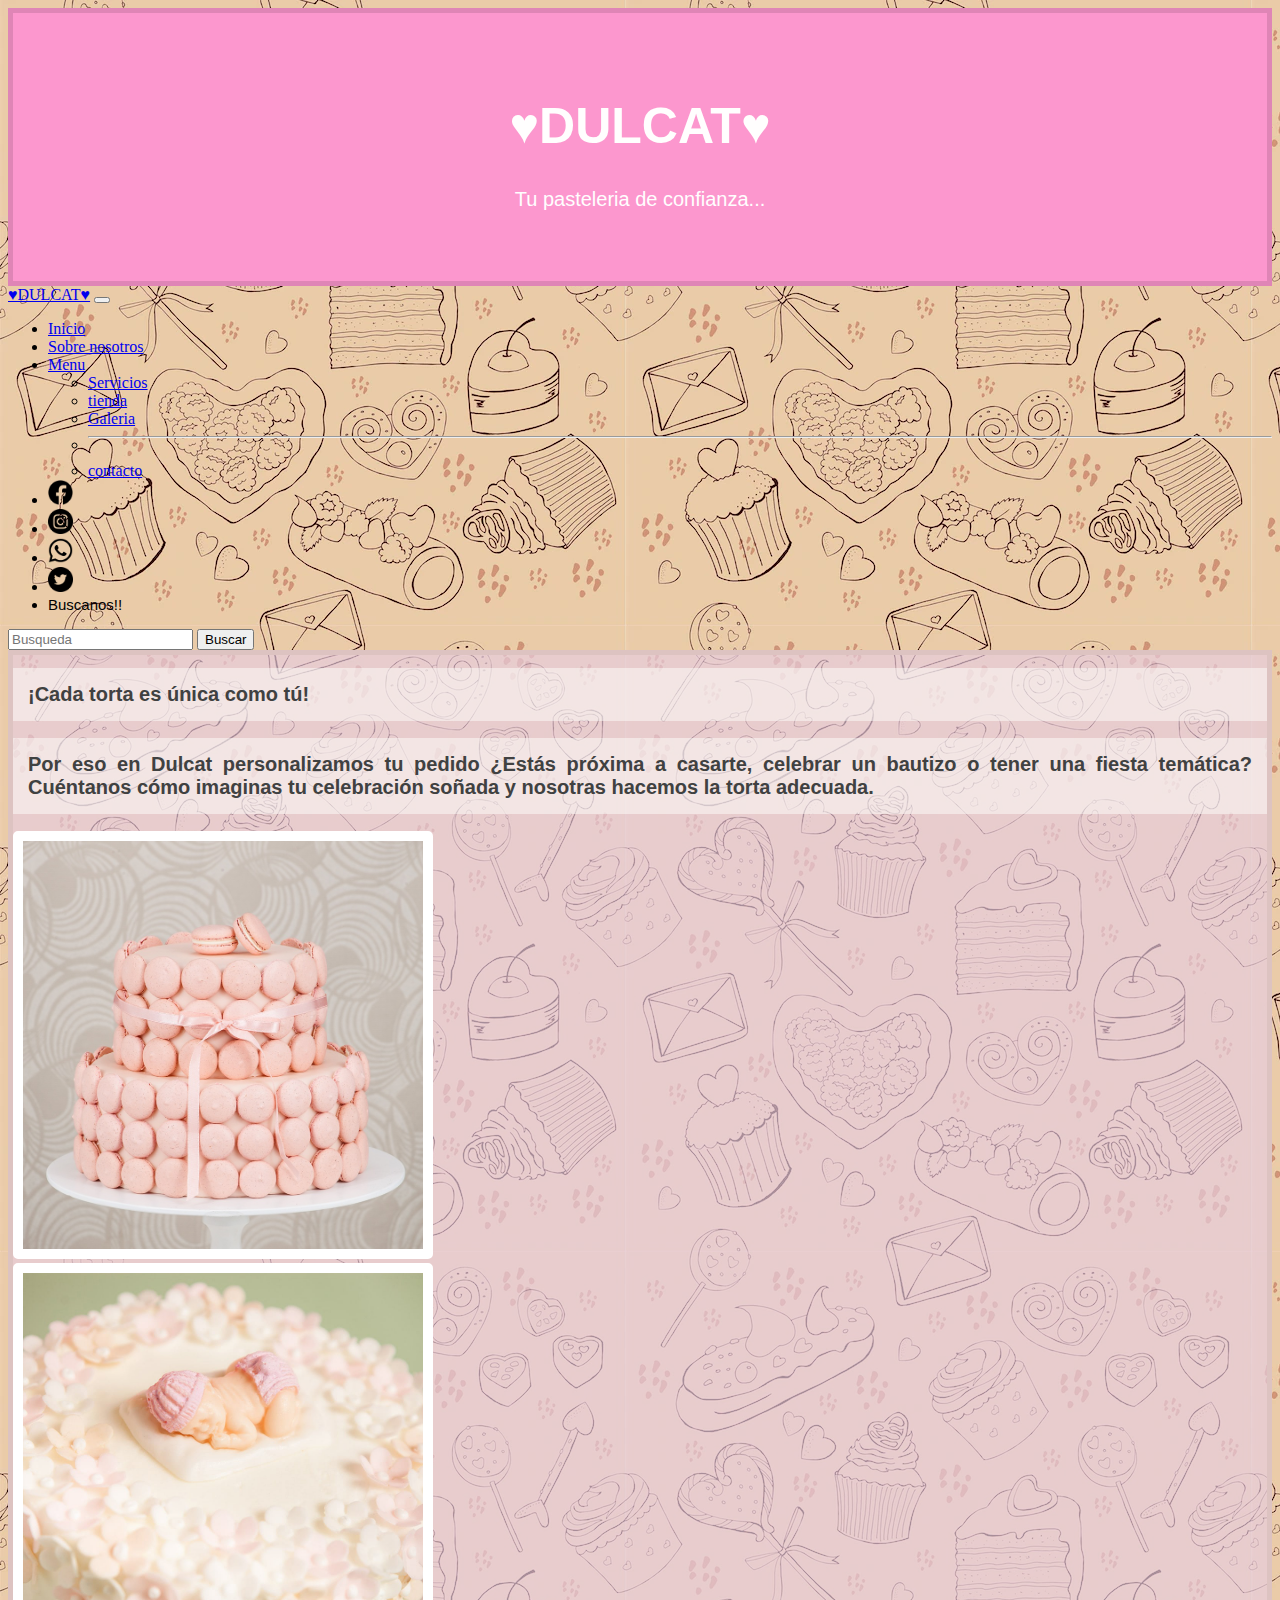
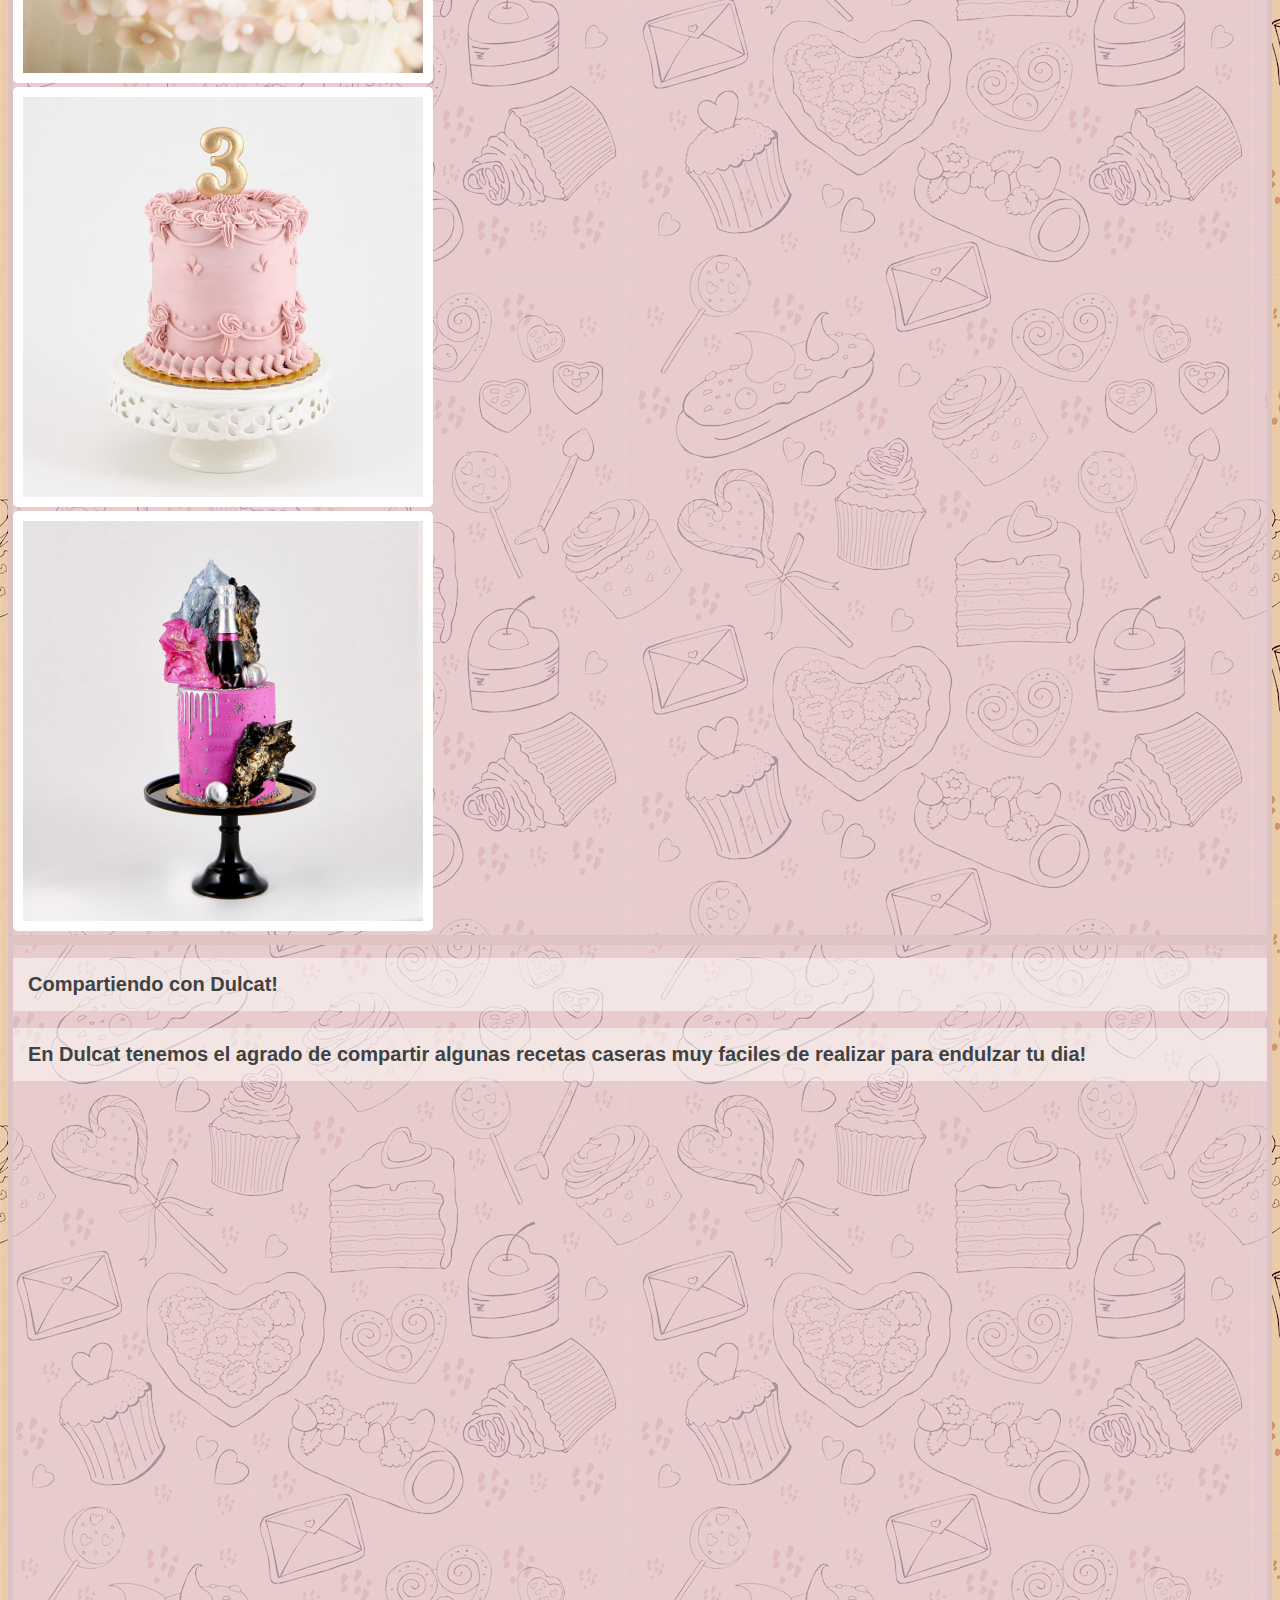
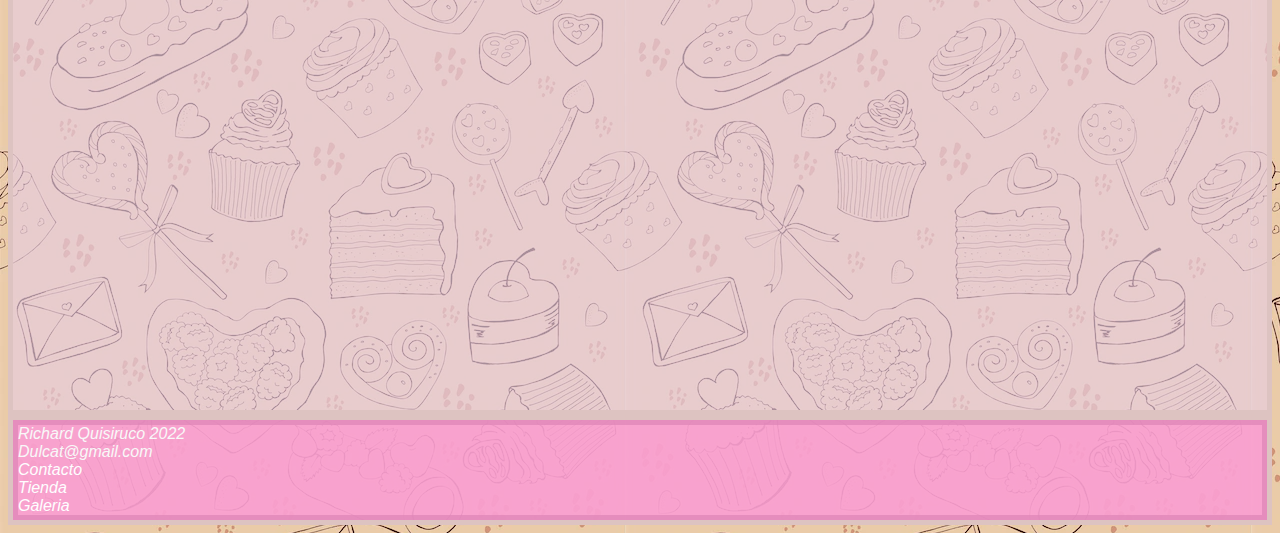
==== commit ca95dc93: "agregado y actualizacion" ====
--- a/index.html
+++ b/index.html
@@ -121,7 +121,36 @@
         </section>
         <!--contenido quinta fila-->
         <section class="contenido">
-            
+            <div class="row align-self-center">
+                <div class="col gy-5">
+                    <h1 class="parrafo2 text-center">Compartiendo con Dulcat!</h1>
+                    <h2 class="parrafo2 text-center">En Dulcat tenemos el agrado de compartir algunas recetas caseras
+                        muy faciles de realizar para endulzar tu dia!
+                    </h2>
+                </div>
+            </div>
+
+            <div class="row align-self-center">
+                <div class="col gy-5">
+                    <iframe width="500" height="300" src="https://www.youtube.com/embed/0SZzwDPAyd0"
+                        title="YouTube video player" frameborder="0"
+                        allow="accelerometer; autoplay; clipboard-write; encrypted-media; gyroscope; picture-in-picture"
+                        allowfullscreen></iframe>
+                </div>
+                <div class="col gy-5">
+                    <iframe width="500" height="300" src="https://www.youtube.com/embed/Xf-jznILEPA"
+                        title="YouTube video player" frameborder="0"
+                        allow="accelerometer; autoplay; clipboard-write; encrypted-media; gyroscope; picture-in-picture"
+                        allowfullscreen></iframe>
+                </div>
+                <div class="col gy-5">
+                    <iframe width="500" height="300" src="https://www.youtube.com/embed/BBXCjNuR0e0"
+                        title="YouTube video player" frameborder="0"
+                        allow="accelerometer; autoplay; clipboard-write; encrypted-media; gyroscope; picture-in-picture"
+                        allowfullscreen></iframe>
+                </div>
+            </div>
+            </div>
         </section>
 
         <!--pie de pagina-->
